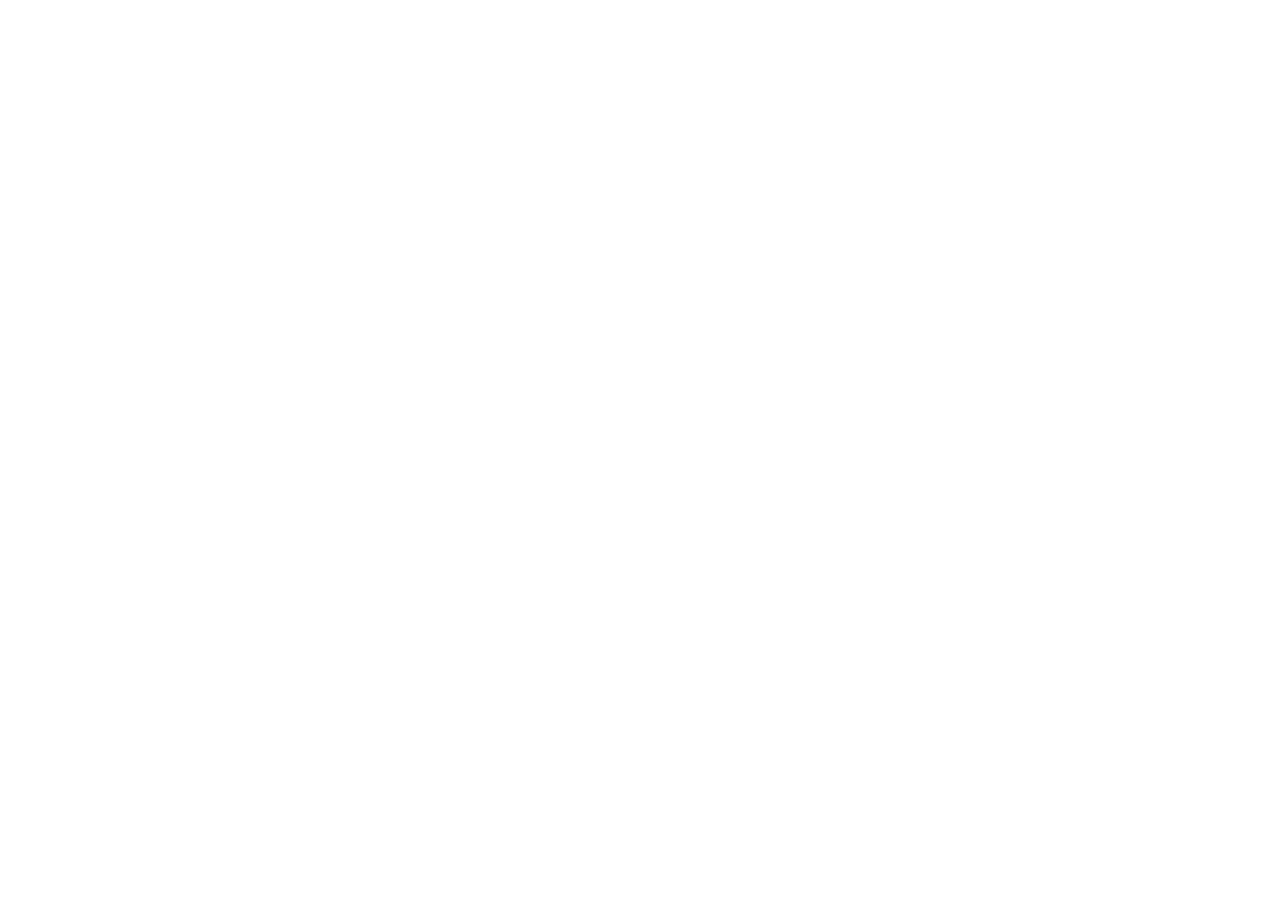
==== index.html @ 57b7124d "initial commit" ====
<!DOCTYPE html>

<html>
    <head>
        <meta charset="utf-8">
        <meta http-equiv="X-UA-Compatible" content="IE=edge">
        <title></title>
        <meta name="description" content="">
        <meta name="viewport" content="width=device-width, initial-scale=1">
        <link rel="stylesheet" href="">
    </head>
    <body>
      <header>

      </header>
      <main-section>

      </main-section>
      
        
        
    </body>
    <footer>
        
    </footer>
</html>
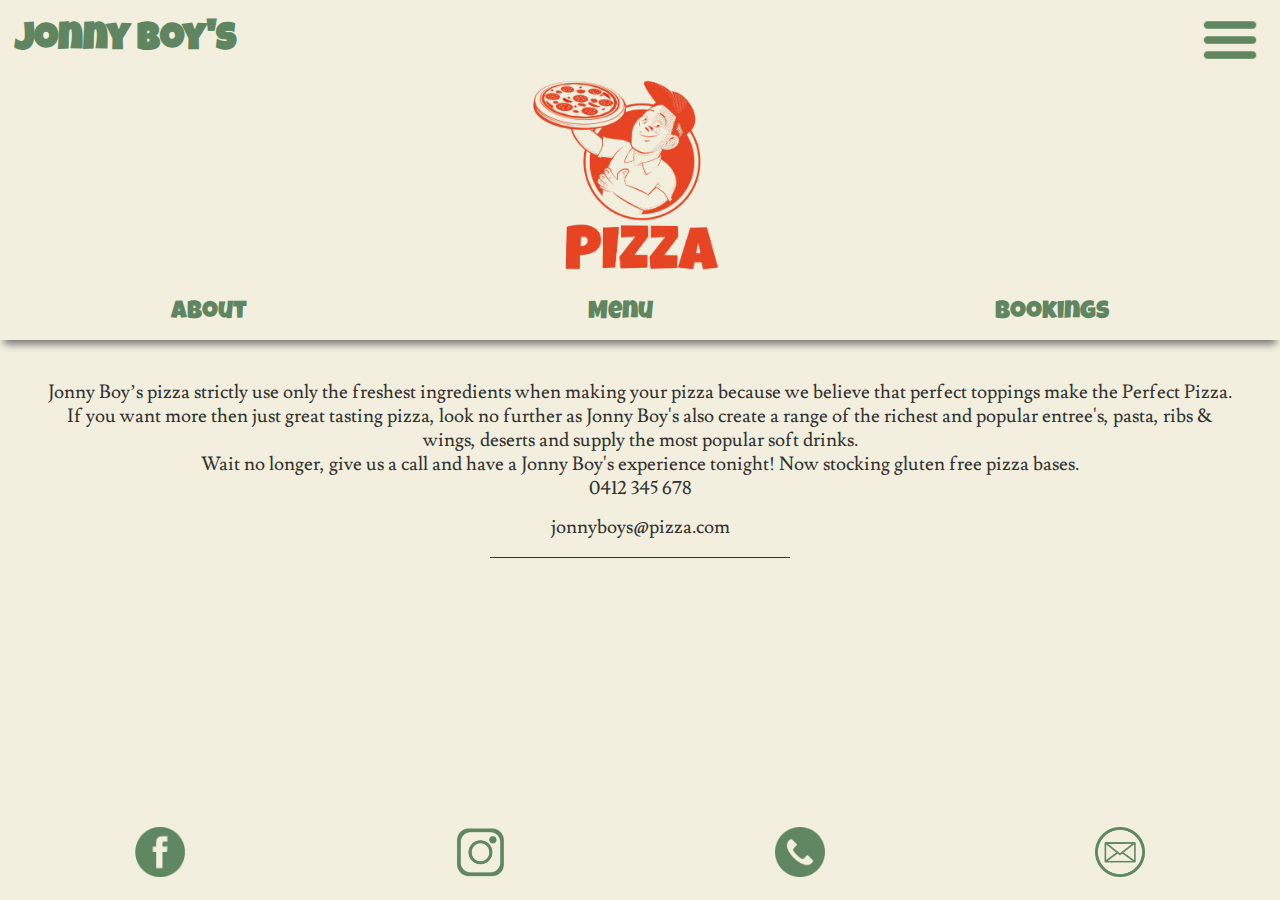
==== commit 4a8bcf85: "landing page complete" ====
--- a/index.html
+++ b/index.html
@@ -1,26 +1,63 @@
 <!DOCTYPE html>
+<html>
 
-<html>
     <head>
         <meta charset="utf-8">
         <meta http-equiv="X-UA-Compatible" content="IE=edge">
-        <title></title>
+        <title>Jonny Boy's Pizza</title>
         <meta name="description" content="">
         <meta name="viewport" content="width=device-width, initial-scale=1">
-        <link rel="stylesheet" href="">
+        <link href='https://fonts.googleapis.com/css?family=Luckiest Guy' rel='stylesheet'>
+        <link href='https://fonts.googleapis.com/css?family=Lusitana' rel='stylesheet'>
+        <link rel="stylesheet" href="css/styles.css">
     </head>
     <body>
-      <header>
 
-      </header>
-      <main-section>
+    <header>
+      <div class="top-header">
+        <h1>Jonny Boy's</h1>
+        <img src="images/burger icon.svg.png" alt="burger icon" class="burger"> 
+      </div>
+        
+      <div class="pizza-logo-section">
+        <img src="images/pizza logo.jpeg" alt="pizza logo" width="250px"> 
+      </div>
 
-      </main-section>
+      <div class="nav-bar">
+        <ul>
+          <li>About</li>
+          <li>Menu</li>
+          <li>Bookings</li>
+        </ul>
+      <div>      
+    </header>
+
+    <main-section>
+      <div class="main-section">
+        <p>Jonny Boy’s pizza strictly use only the freshest ingredients when making your pizza because we believe that perfect toppings make the Perfect Pizza.</p><br>  
+        <p>If you want more then just great tasting pizza, look no further as Jonny Boy's also create a range of the richest and popular entree's, pasta, ribs & wings, deserts and supply the most popular soft drinks.</p><br>
+        <p>Wait no longer, give us a call and have a Jonny Boy's experience tonight! Now stocking gluten free pizza bases.</p><br>
+      </div>
+
+      <div class="ph-number">
+        <p>0412 345 678</p>
+      </div>
+
+      <div class="email-address">
+        <p>jonnyboys@pizza.com</p>     
+      </div>
+        <br>
+        <hr>
+    </main-section>
       
-        
-        
     </body>
+
     <footer>
-        
+      <div class="footer">
+        <img src="images/facebook icon.png" alt="facebook icon">
+        <img src="images/instagram icon.png" alt="instagram icon">
+        <img src="images/phone icon.png" alt="phone icon">
+        <img src="images/mail icon.png" alt="mail icon">
+      </div>
     </footer>
 </html>--- a/css/styles.css
+++ b/css/styles.css
@@ -0,0 +1,121 @@
+* {
+    box-sizing: border-box;
+    padding: 0;
+    margin: 0;
+}
+
+body {
+    background-color: #F2EFDE;
+    margin: 0;
+}
+
+.top-header {
+    background-color: #F2EFDE;
+    margin: 0;
+    display: flex;
+    justify-content: space-between;
+    /* border: 2px solid#5F8661; */
+}
+
+h1 {
+    color: #5F8661;
+    margin-left: 15px;
+    font-family: 'Luckiest Guy'; 
+    font-size: 38px;
+    margin-top: 22px;
+}
+
+.burger {
+    width: 60px; 
+    margin-right: 20px;
+    margin-top: 10px;
+    filter: invert(55%) sepia(22%) saturate(571%) hue-rotate(73deg) brightness(84%) contrast(85%);
+}
+
+.pizza-logo-section {
+    display: flex;
+    justify-content: center;
+    padding-top: 8px;
+    /* border: 2px solid#5F8661; */
+}
+
+.nav-bar ul {
+    display: flex;
+    justify-content: center;
+    justify-content: space-around;
+    /* border: 2px solid#5F8661; */
+    list-style: none;
+    font-family: 'Luckiest Guy'; 
+    font-size: 25px;
+    color: #5F8661;
+    padding-bottom: 15px;
+    text-decoration: none;
+    box-shadow: 0 8px 8px -4px #707070;
+}
+
+.main-section {
+    display: flex;
+    justify-content: center;
+    flex-wrap: wrap;
+    align-items: center;
+    text-align: center;
+    /* border: 2px solid#5F8661; */
+    padding-top: 40px;
+    padding-left: 43px;
+    padding-right: 43px;
+    font-family: 'Lusitana';font-size: 19px;
+}
+
+.main-section p {
+   color: #323232;
+}
+
+.footer {
+    display: flex;
+    justify-content: space-around;
+    /* border: 2px solid#5F8661; */
+    height: 88px;
+    position: fixed;
+    bottom: 0;
+    width: 100%;
+    padding-top: 15px;
+}
+
+footer img {
+    width: 50px;
+    height: 50px;
+    filter: invert(55%) sepia(22%) saturate(571%) hue-rotate(73deg) brightness(84%) contrast(85%);
+}
+
+.ph-number {
+    display: flex;
+    justify-content: center;
+    flex-wrap: wrap;
+    align-items: center;
+    text-align: center;
+    font-family: 'Lusitana';font-size: 19px;
+    color: #323232;
+    padding-left: 40px;
+    padding-right: 40px;
+}
+
+.email-address {
+    display: flex;
+    justify-content: center;
+    flex-wrap: wrap;
+    align-items: center;
+    text-align: center;
+    font-family: 'Lusitana';font-size: 19px;
+    color: #323232;
+    padding-left: 40px;
+    padding-right: 40px;
+    padding-top: 15px;
+}
+
+hr {
+    height: 1px;
+    width: 300px;
+    background-color: #323232;
+    border: none;
+    margin: auto;
+}
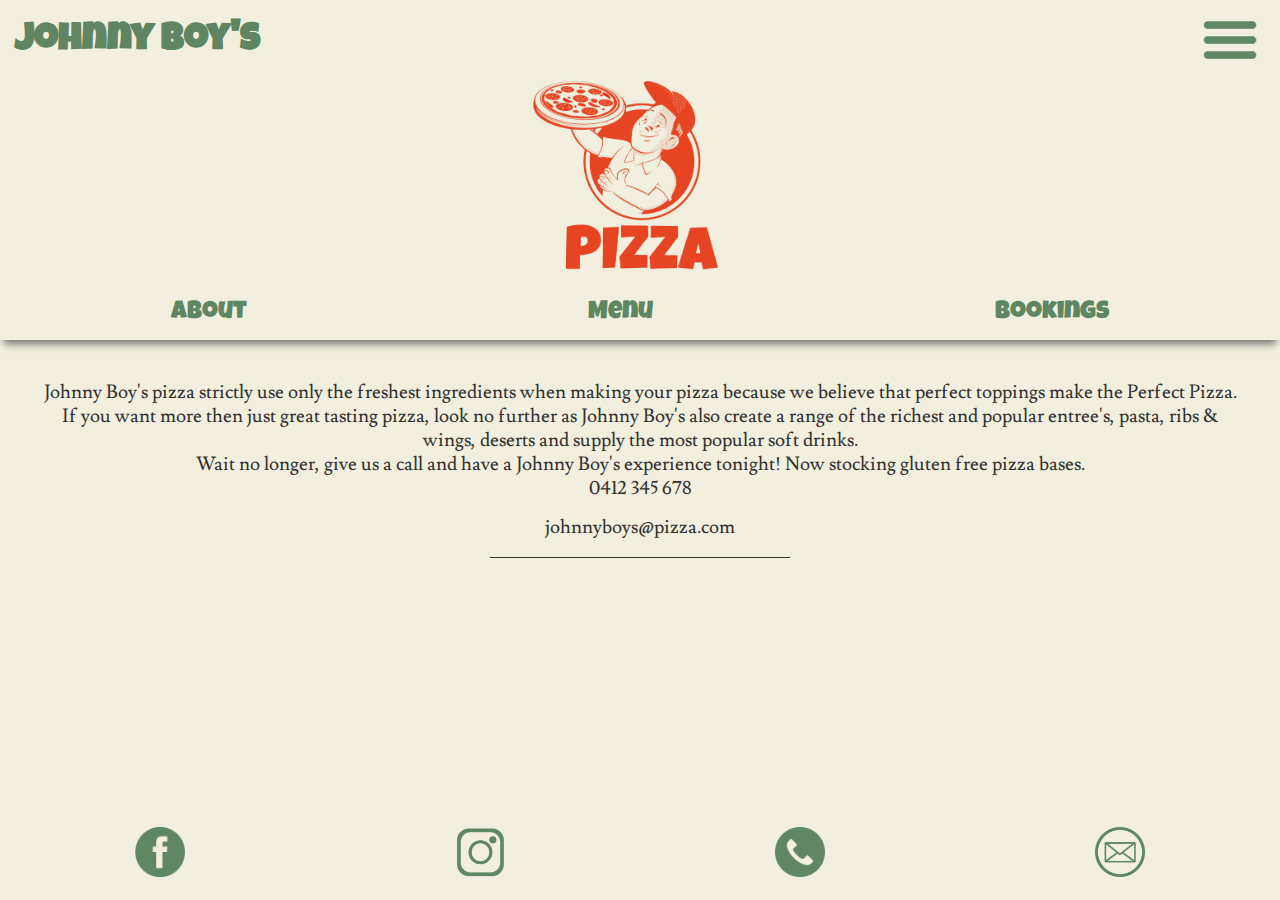
==== commit 5b176c77: "bookings and about page added, created form for bookings page" ====
--- a/index.html
+++ b/index.html
@@ -4,18 +4,19 @@
     <head>
         <meta charset="utf-8">
         <meta http-equiv="X-UA-Compatible" content="IE=edge">
-        <title>Jonny Boy's Pizza</title>
+        <title>Johnny Boy's Pizza</title>
         <meta name="description" content="">
         <meta name="viewport" content="width=device-width, initial-scale=1">
         <link href='https://fonts.googleapis.com/css?family=Luckiest Guy' rel='stylesheet'>
         <link href='https://fonts.googleapis.com/css?family=Lusitana' rel='stylesheet'>
         <link rel="stylesheet" href="css/styles.css">
+        <link rel="icon" href="images/pizza logo tab icon.jpeg">
     </head>
     <body>
 
     <header>
       <div class="top-header">
-        <h1>Jonny Boy's</h1>
+        <h1>Johnny Boy's</h1>
         <img src="images/burger icon.svg.png" alt="burger icon" class="burger"> 
       </div>
         
@@ -25,18 +26,18 @@
 
       <div class="nav-bar">
         <ul>
-          <li>About</li>
-          <li>Menu</li>
-          <li>Bookings</li>
+          <a href="pages/about.html" style="color: #5F8661; text-decoration: none;"><li>About</li></a>
+          <a href="pages/menu.html" style="color: #5F8661; text-decoration: none;"><li>Menu</li></a>
+          <a href="pages/bookings.html" style="color: #5F8661; text-decoration: none;"><li>Bookings</li></a>
         </ul>
       <div>      
     </header>
 
     <main-section>
       <div class="main-section">
-        <p>Jonny Boy’s pizza strictly use only the freshest ingredients when making your pizza because we believe that perfect toppings make the Perfect Pizza.</p><br>  
-        <p>If you want more then just great tasting pizza, look no further as Jonny Boy's also create a range of the richest and popular entree's, pasta, ribs & wings, deserts and supply the most popular soft drinks.</p><br>
-        <p>Wait no longer, give us a call and have a Jonny Boy's experience tonight! Now stocking gluten free pizza bases.</p><br>
+        <p>Johnny Boy's pizza strictly use only the freshest ingredients when making your pizza because we believe that perfect toppings make the Perfect Pizza.</p><br>  
+        <p>If you want more then just great tasting pizza, look no further as Johnny Boy's also create a range of the richest and popular entree's, pasta, ribs & wings, deserts and supply the most popular soft drinks.</p><br>
+        <p>Wait no longer, give us a call and have a Johnny Boy's experience tonight! Now stocking gluten free pizza bases.</p><br>
       </div>
 
       <div class="ph-number">
@@ -44,7 +45,7 @@
       </div>
 
       <div class="email-address">
-        <p>jonnyboys@pizza.com</p>     
+        <p>johnnyboys@pizza.com</p>     
       </div>
         <br>
         <hr>
@@ -52,10 +53,10 @@
       
     </body>
 
-    <footer>
+    <footer class="sticky">
       <div class="footer">
-        <img src="images/facebook icon.png" alt="facebook icon">
-        <img src="images/instagram icon.png" alt="instagram icon">
+        <a href="https://www.facebook.com" target="_blank"><img src="images/facebook icon.png" alt="facebook icon"></a>
+        <a href="https://www.instagram.com" target="_blank"><img src="images/instagram icon.png" alt="instagram icon"></a>
         <img src="images/phone icon.png" alt="phone icon">
         <img src="images/mail icon.png" alt="mail icon">
       </div>
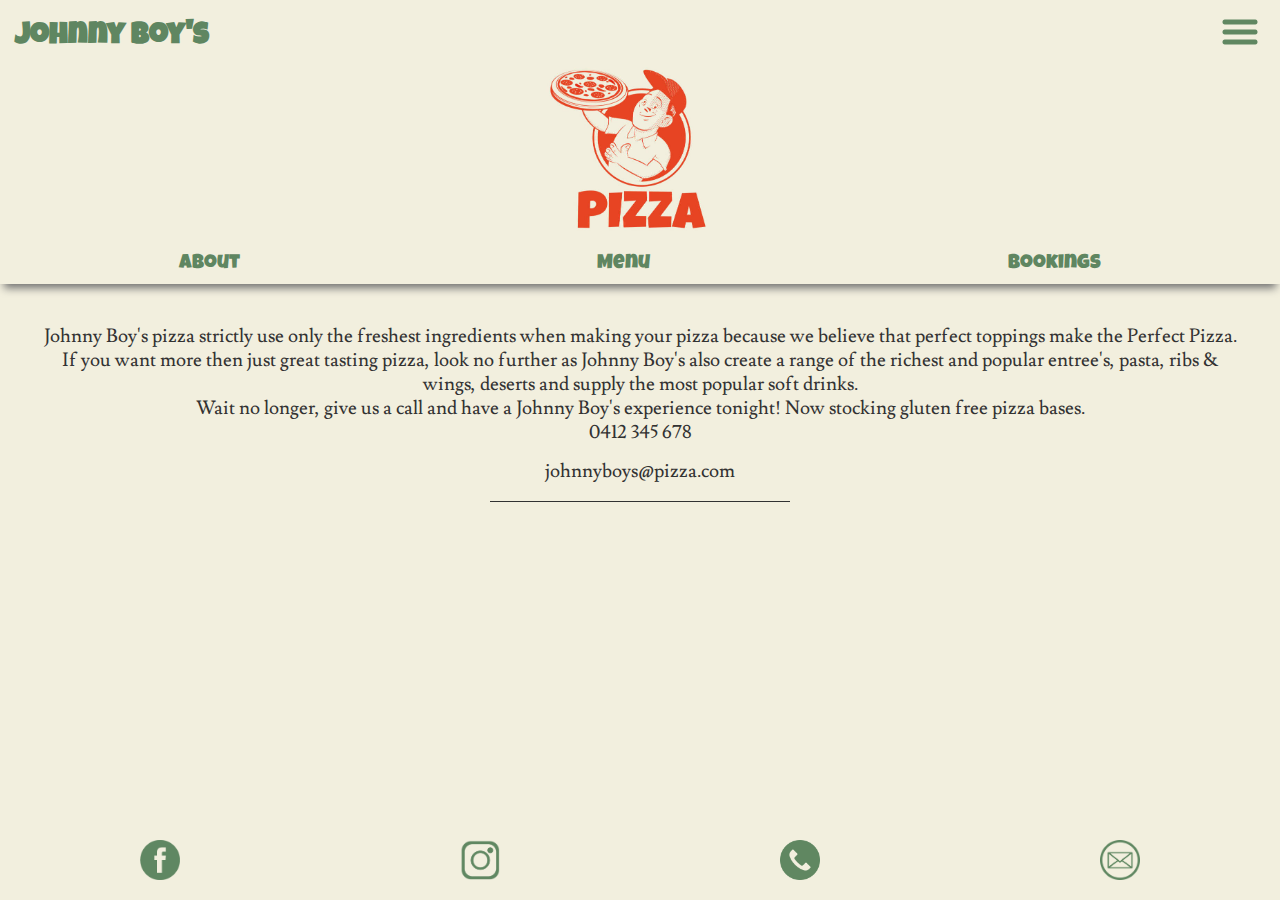
==== commit 67ed73df: "menu page started, bookings page edited" ====
--- a/index.html
+++ b/index.html
@@ -21,7 +21,7 @@
       </div>
         
       <div class="pizza-logo-section">
-        <img src="images/pizza logo.jpeg" alt="pizza logo" width="250px"> 
+        <img src="images/pizza logo.jpeg" alt="pizza logo" width="210px"> 
       </div>
 
       <div class="nav-bar">
@@ -53,7 +53,7 @@
       
     </body>
 
-    <footer class="sticky">
+    <footer>
       <div class="footer">
         <a href="https://www.facebook.com" target="_blank"><img src="images/facebook icon.png" alt="facebook icon"></a>
         <a href="https://www.instagram.com" target="_blank"><img src="images/instagram icon.png" alt="instagram icon"></a>
--- a/css/styles.css
+++ b/css/styles.css
@@ -21,21 +21,21 @@
     color: #5F8661;
     margin-left: 15px;
     font-family: 'Luckiest Guy'; 
-    font-size: 38px;
-    margin-top: 22px;
+    font-size: 30px;
+    margin-top: 22px; 
 }
 
 .burger {
-    width: 60px; 
+    width: 40px; 
     margin-right: 20px;
-    margin-top: 10px;
+    margin-top: 12px;
     filter: invert(55%) sepia(22%) saturate(571%) hue-rotate(73deg) brightness(84%) contrast(85%);
 }
 
 .pizza-logo-section {
     display: flex;
     justify-content: center;
-    padding-top: 8px;
+    padding-top: 15px;
     /* border: 2px solid#5F8661; */
 }
 
@@ -46,9 +46,9 @@
     /* border: 2px solid#5F8661; */
     list-style: none;
     font-family: 'Luckiest Guy'; 
-    font-size: 25px;
+    font-size: 20px;
     color: #5F8661;
-    padding-bottom: 15px;
+    padding-bottom: 10px;
     text-decoration: none;
     box-shadow: 0 8px 8px -4px #707070;
 }
@@ -63,7 +63,8 @@
     padding-top: 40px;
     padding-left: 43px;
     padding-right: 43px;
-    font-family: 'Lusitana';font-size: 19px;
+    font-family: 'Lusitana';font-size: 19px;  
+
 }
 
 .main-section p {
@@ -78,12 +79,13 @@
     position: fixed;
     bottom: 0;
     width: 100%;
-    padding-top: 15px;
+    padding-top: 28px;
+    background-color: #F2EFDE;
 }
 
 footer img {
-    width: 50px;
-    height: 50px;
+    width: 40px;
+    height: 40px;
     filter: invert(55%) sepia(22%) saturate(571%) hue-rotate(73deg) brightness(84%) contrast(85%);
 }
 
@@ -118,4 +120,20 @@
     background-color: #323232;
     border: none;
     margin: auto;
+    margin-bottom: 100px;
 }
+
+.nav-bar ul :hover {
+    color: #E74423;
+    text-decoration: underline;
+}
+
+.top-header :hover {
+    color: #E74423;
+}
+
+.sticky {
+    position: fixed;
+    top: 0;
+    width: 100%;
+  }
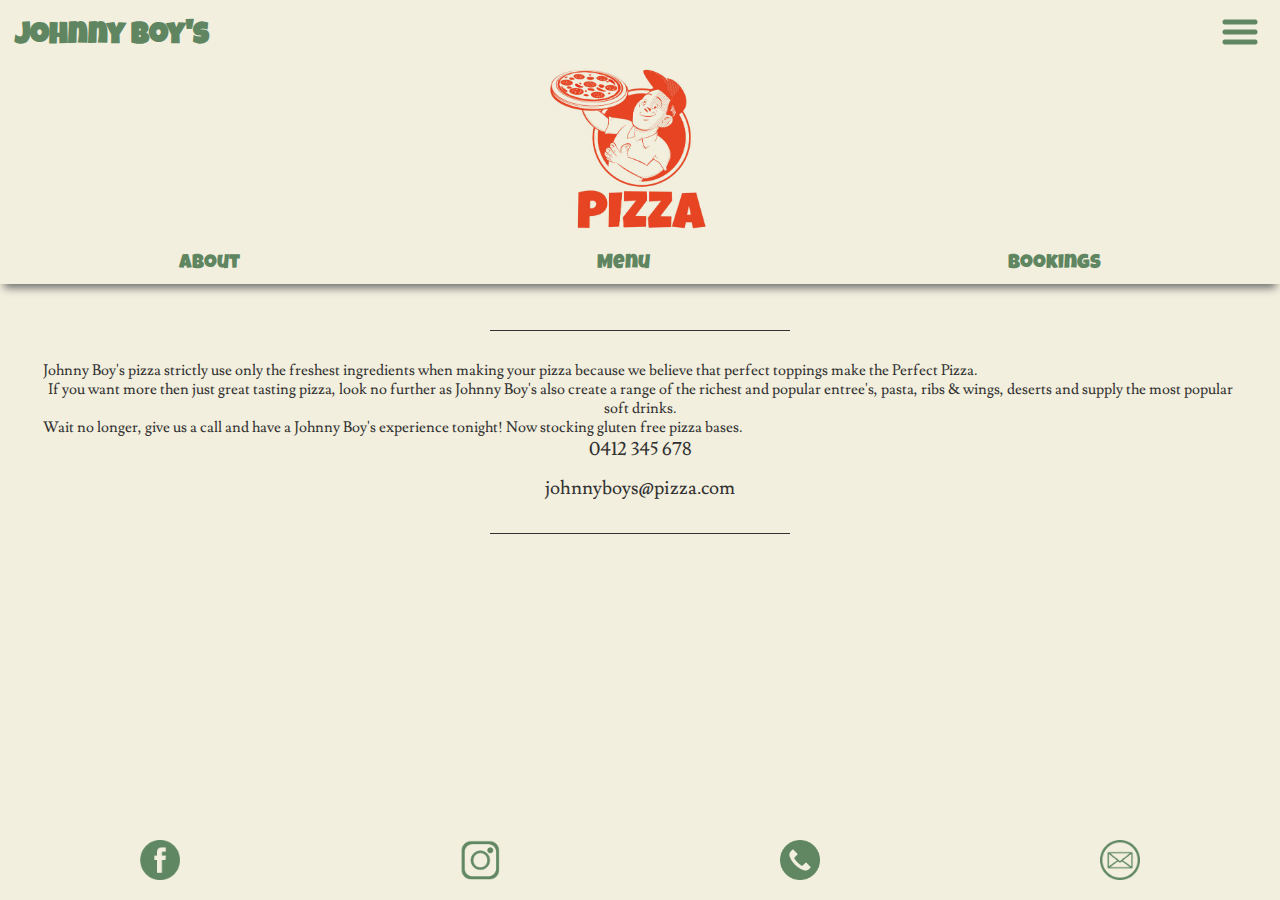
==== commit db744cd3: "tidy up pages, fill out readme" ====
--- a/index.html
+++ b/index.html
@@ -34,7 +34,10 @@
     </header>
 
     <main-section>
+        <br>
+        <br>
       <div class="main-section">
+        <hr id="top-hr">
         <p>Johnny Boy's pizza strictly use only the freshest ingredients when making your pizza because we believe that perfect toppings make the Perfect Pizza.</p><br>  
         <p>If you want more then just great tasting pizza, look no further as Johnny Boy's also create a range of the richest and popular entree's, pasta, ribs & wings, deserts and supply the most popular soft drinks.</p><br>
         <p>Wait no longer, give us a call and have a Johnny Boy's experience tonight! Now stocking gluten free pizza bases.</p><br>
--- a/css/styles.css
+++ b/css/styles.css
@@ -55,15 +55,13 @@
 
 .main-section {
     display: flex;
-    justify-content: center;
     flex-wrap: wrap;
-    align-items: center;
     text-align: center;
     /* border: 2px solid#5F8661; */
-    padding-top: 40px;
+    padding-top: 10px;
     padding-left: 43px;
     padding-right: 43px;
-    font-family: 'Lusitana';font-size: 19px;  
+    font-family: 'Lusitana';font-size: 15px; 
 
 }
 
@@ -112,6 +110,7 @@
     padding-left: 40px;
     padding-right: 40px;
     padding-top: 15px;
+    margin-bottom: 15px;
 }
 
 hr {
@@ -132,8 +131,6 @@
     color: #E74423;
 }
 
-.sticky {
-    position: fixed;
-    top: 0;
-    width: 100%;
-  }
+#top-hr {
+    margin-bottom: 30px;
+}
